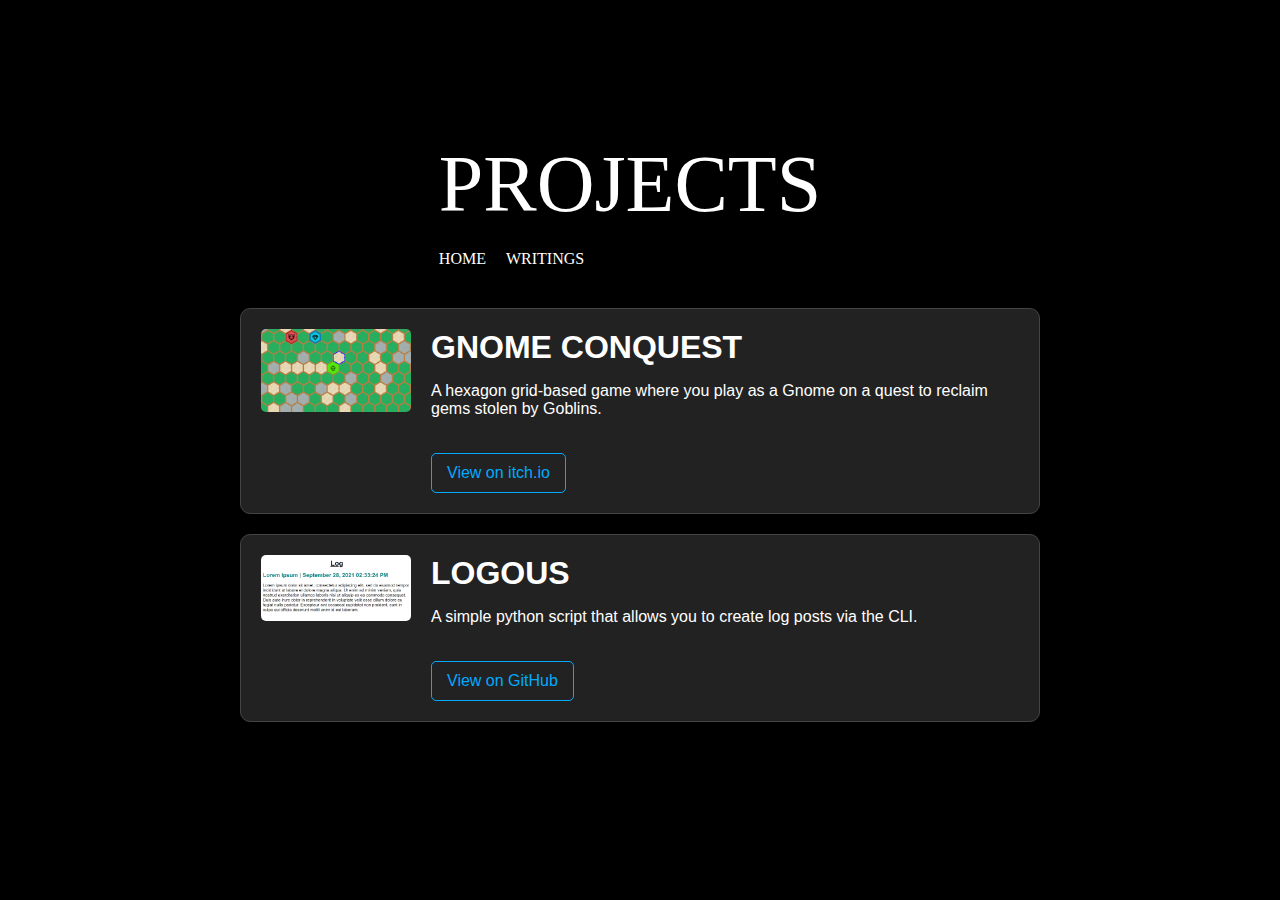
==== projects.html @ 57af7e58 "Add files via upload" ====
<!DOCTYPE html>
<html lang="en">
<head>
    <meta charset="UTF-8">
    <meta name="viewport" content="width=device-width, initial-scale=1.0">
    <title>Projects</title>
    <link rel="stylesheet" href="styles.css">
</head>
<body>
    <div class="container">
        <div class="content">
            <div class="text-container">
                <div class="text">PROJECTS</div>
                <div class="nav-bar">
                    <a class="nav-link" href="index.html" tabindex="0">HOME</a>
                    <a class="nav-link" href="writings.html" tabindex="0">WRITINGS</a>
                </div>
            </div>
        </div>
        
        <div class="project-list">
            <div class="project">
                <img src="images/gnome-conquest.png" alt="Project 1 Image" class="project-image">
                <div class="project-info">
                    <h2 class="project-title">GNOME CONQUEST</h2>
                    <p class="project-description">A hexagon grid-based game where you play as a Gnome on a quest to reclaim gems stolen by Goblins.</p>
                    <a href="https://finitesphere.itch.io/gnome-conquest" target="_blank" class="project-link">View on itch.io</a>
                </div>
            </div>
            <div class="project">
                <img src="images/logous.png" alt="Project 1 Image" class="project-image">
                <div class="project-info">
                    <h2 class="project-title">LOGOUS</h2>
                    <p class="project-description">A simple python script that allows you to create log posts via the CLI.</p>
                    <a href="https://github.com/finitesphere/logous" target="_blank" class="project-link">View on GitHub</a>
                </div>
            </div>
        </div>
    </div>
</body>
</html>
---- styles.css ----
/* Global body styles */
body {
  margin: 0;
  font-family: Arial, sans-serif;
  background-color: #000;
  color: #fff;
  display: flex;
  justify-content: center;
  align-items: center;
  min-height: 100vh; /* Allows the body to grow based on content */
  overflow-x: hidden; /* Prevents horizontal overflow, but allows vertical scrolling */
}

.container {
  text-align: center;
  padding-bottom: 20px; /* Adds space at the bottom for better spacing */
}

.content {
  display: flex;
  align-items: center;
  justify-content: center;
}

.text-container {
  display: flex;
  flex-direction: column;
  align-items: flex-start;
  margin-right: 20px;
}

.text {
  font-size: 5em;
  margin-bottom: 20px;
  font-family: serif;
}

.nav-bar {
  display: flex;
  justify-content: flex-start;
  gap: 20px;
  font-family: serif;
}

.nav-link {
  color: inherit;
  font-size: 1em;
  cursor: pointer;
  position: relative;
  transition: color 0.3s;
  outline: none;
  text-decoration: none;
}

.nav-link::before,
.nav-link::after {
  content: '';
  position: absolute;
  opacity: 0;
  transition: opacity 0.3s;
}

.nav-link::before {
  content: '[';
  left: -10px;
}

.nav-link::after {
  content: ']';
  right: -10px;
}

.nav-link:hover::before,
.nav-link:hover::after,
.nav-link:focus::before,
.nav-link:focus::after {
  opacity: 1;
}

.nav-link:focus::before,
.nav-link:focus::after {
  color: #fff;
}

.nav-link:focus {
  color: #aaa;
}

/* Project-specific styles */
.project-list {
  max-width: 800px;
  width: 100%;
  padding: 0 20px;
  margin-top: 40px;
  text-align: left;
}

.project {
  display: flex;
  align-items: flex-start;
  background-color: #222;
  padding: 20px;
  margin-bottom: 20px;
  border-radius: 10px;
  box-shadow: 0 2px 10px rgba(0, 0, 0, 0.5);
  border: 1px solid #444;
  text-align: left;
  font-family: 'Cascadia Code', sans-serif;
}

.project-image {
  width: 150px;
  height: auto;
  margin-right: 20px;
  border-radius: 5px;
}

.project-info {
  flex: 1;
  text-align: left;
}

.project-title {
  font-size: 2em;
  margin-top: 0;
  margin-bottom: 10px;
}

.project-description {
  margin-bottom: 25px;
}

.project-date {
  margin-bottom: 20px;
}

.project-link {
  color: #00aaff;
  text-decoration: none;
  border: 1px solid #00aaff;
  padding: 10px 15px;
  border-radius: 5px;
  transition: background-color 0.3s ease;
  display: inline-block;
  margin-top: 10px;
}

.project-link:hover {
  background-color: #00aaff;
  color: #000;
}

/* Blog-specific styles */
.blog-list {
  margin: 20px 0;
  display: flex;
  flex-direction: column;
  align-items: center;
}

.blog-entry {
  display: flex;
  justify-content: space-between;
  width: 60%; /* Adjust width as needed */
  margin-bottom: 10px;
  align-items: center; /* Ensures both title and date are aligned vertically */
  white-space: nowrap; /* Prevents title and date from wrapping */
  gap: 10px; /* Adds space between circle and title */
}

.blog-title {
  position: relative;
  font-size: 1.0em;
  color: white;
  text-decoration: none;
  display: inline-block;
  white-space: nowrap; /* Prevents title from wrapping */
  font-family: serif;
  text-transform: uppercase; /* Makes the title always uppercase */
}

/* Only show circles on the writings page */
.writings-page .blog-title::before {
  content: '';
  width: 10px; /* Adjusted circle width */
  height: 10px; /* Adjusted circle height */
  border-radius: 50%;
  border: 2px solid white;
  display: inline-block;
  margin-right: 10px;
  vertical-align: middle; /* Centers the circle with the title text */
  transition: background-color 0.3s ease;
}

.writings-page .blog-title:hover::before {
  background-color: white; /* Circle fills with white color on hover */
}

.blog-date {
  font-size: 0.9em;
  color: #aaa;
  white-space: nowrap; /* Ensures date doesn’t wrap */
  font-family: serif;
  text-transform: uppercase; /* Makes the date always uppercase */
}

.blog-container {
  max-width: 800px;
  margin: 40px auto;
  padding: 20px;
  text-align: left;
}

.blog-content {
  font-family: serif;
  font-size: 1.2em;
  color: white;
  line-height: 1.6;
  margin-bottom: 40px;
}

.blog-content p {
  margin-bottom: 10px; /* You can adjust this value */
}

.blog-content p strong {
  display: block;
  margin-bottom: -10px; /* Reduces the space after the question */
}

.contact-section {
  font-family: serif;
  font-size: 1em;
  color: #aaa;
  text-align: center;
  margin-top: 50px;
}

.contact-section a {
  color: #00aaff;
  text-decoration: none;
}

.contact-section a:hover {
  text-decoration: underline;
}

/* Blog image styling */
.blog-image {
  width: 50%; /* Adjust this value to control the width */
  height: auto; /* Maintain aspect ratio */
  border-radius: 10px;
  margin-bottom: 20px;
}

/* Responsive adjustments */
@media (max-width: 600px) {
  .content {
    flex-direction: column;
    align-items: center;
  }

  .text-container {
    align-items: center;
    margin-right: 0;
    margin-top: 20px;
  }

  .text {
    font-size: 2.5em;
    margin-bottom: 10px;
  }

  .canvas-container {
    display: none;
  }

  .nav-bar {
    flex-direction: column;
    gap: 10px;
    align-items: center;
  }

  .nav-link {
    font-size: 1em;
  }

  .project {
    flex-direction: column;
    align-items: center;
    text-align: center;
    width: 100%;
    padding: 10px;
    box-sizing: border-box;
    max-width: 90%;
    overflow: hidden;
  }

  .project-image {
    display: none;
  }
}
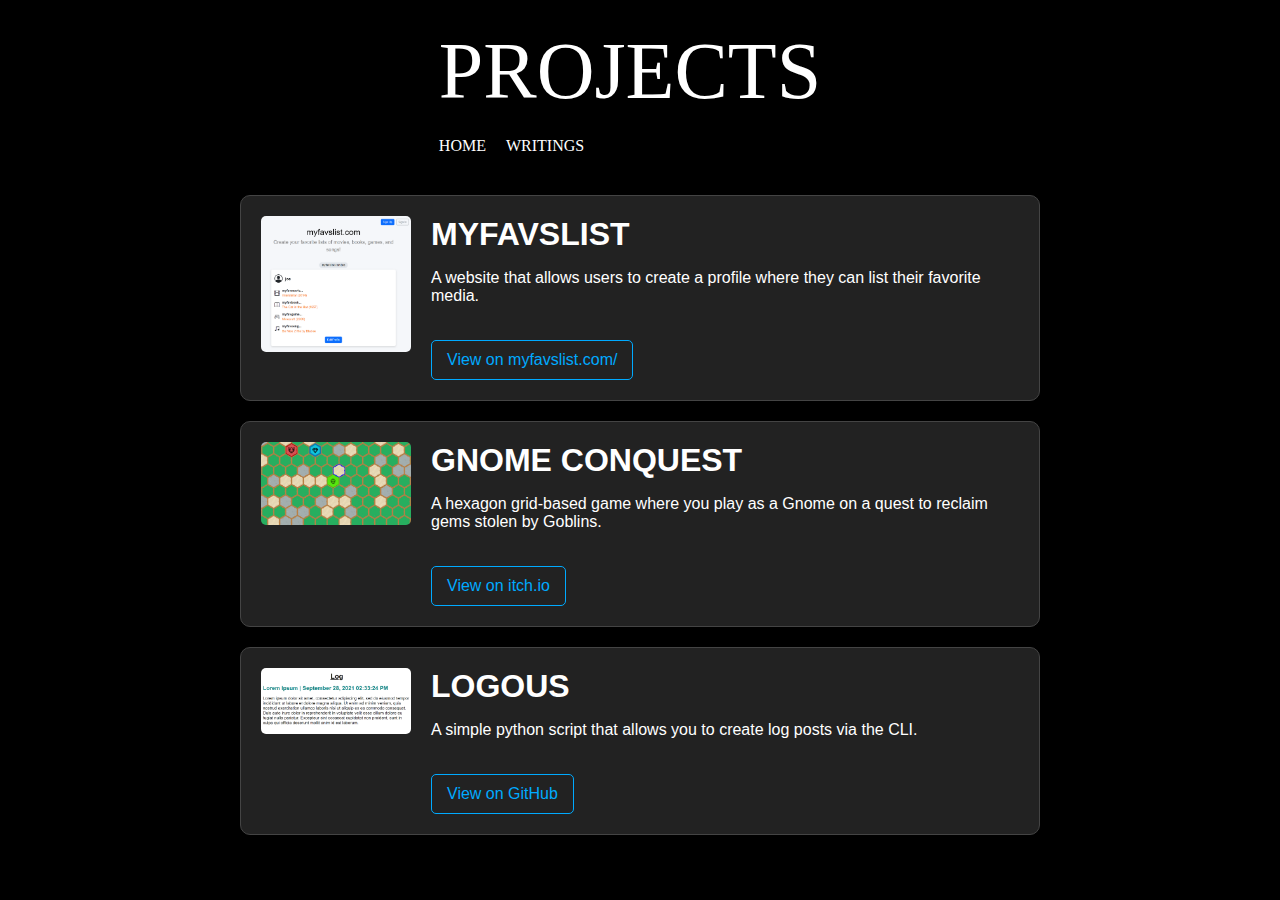
==== commit 03ff8a5b: "Add files via upload" ====
--- a/projects.html
+++ b/projects.html
@@ -4,6 +4,7 @@
     <meta charset="UTF-8">
     <meta name="viewport" content="width=device-width, initial-scale=1.0">
     <title>Projects</title>
+    <link rel="icon" type="image/png" href="images/favicon-48x48.png" sizes="48x48"/>
     <link rel="stylesheet" href="styles.css">
 </head>
 <body>
@@ -19,6 +20,14 @@
         </div>
         
         <div class="project-list">
+            <div class="project">
+                <img src="images/myfavslist.png" alt="Project 1 Image" class="project-image">
+                <div class="project-info">
+                    <h2 class="project-title">MYFAVSLIST</h2>
+                    <p class="project-description">A website that allows users to create a profile where they can list their favorite media.</p>
+                    <a href="https://myfavslist.com" target="_blank" class="project-link">View on myfavslist.com/</a>
+                </div>
+            </div>
             <div class="project">
                 <img src="images/gnome-conquest.png" alt="Project 1 Image" class="project-image">
                 <div class="project-info">
--- a/styles.css
+++ b/styles.css
@@ -1,4 +1,3 @@
-/* Global body styles */
 body {
   margin: 0;
   font-family: Arial, sans-serif;
